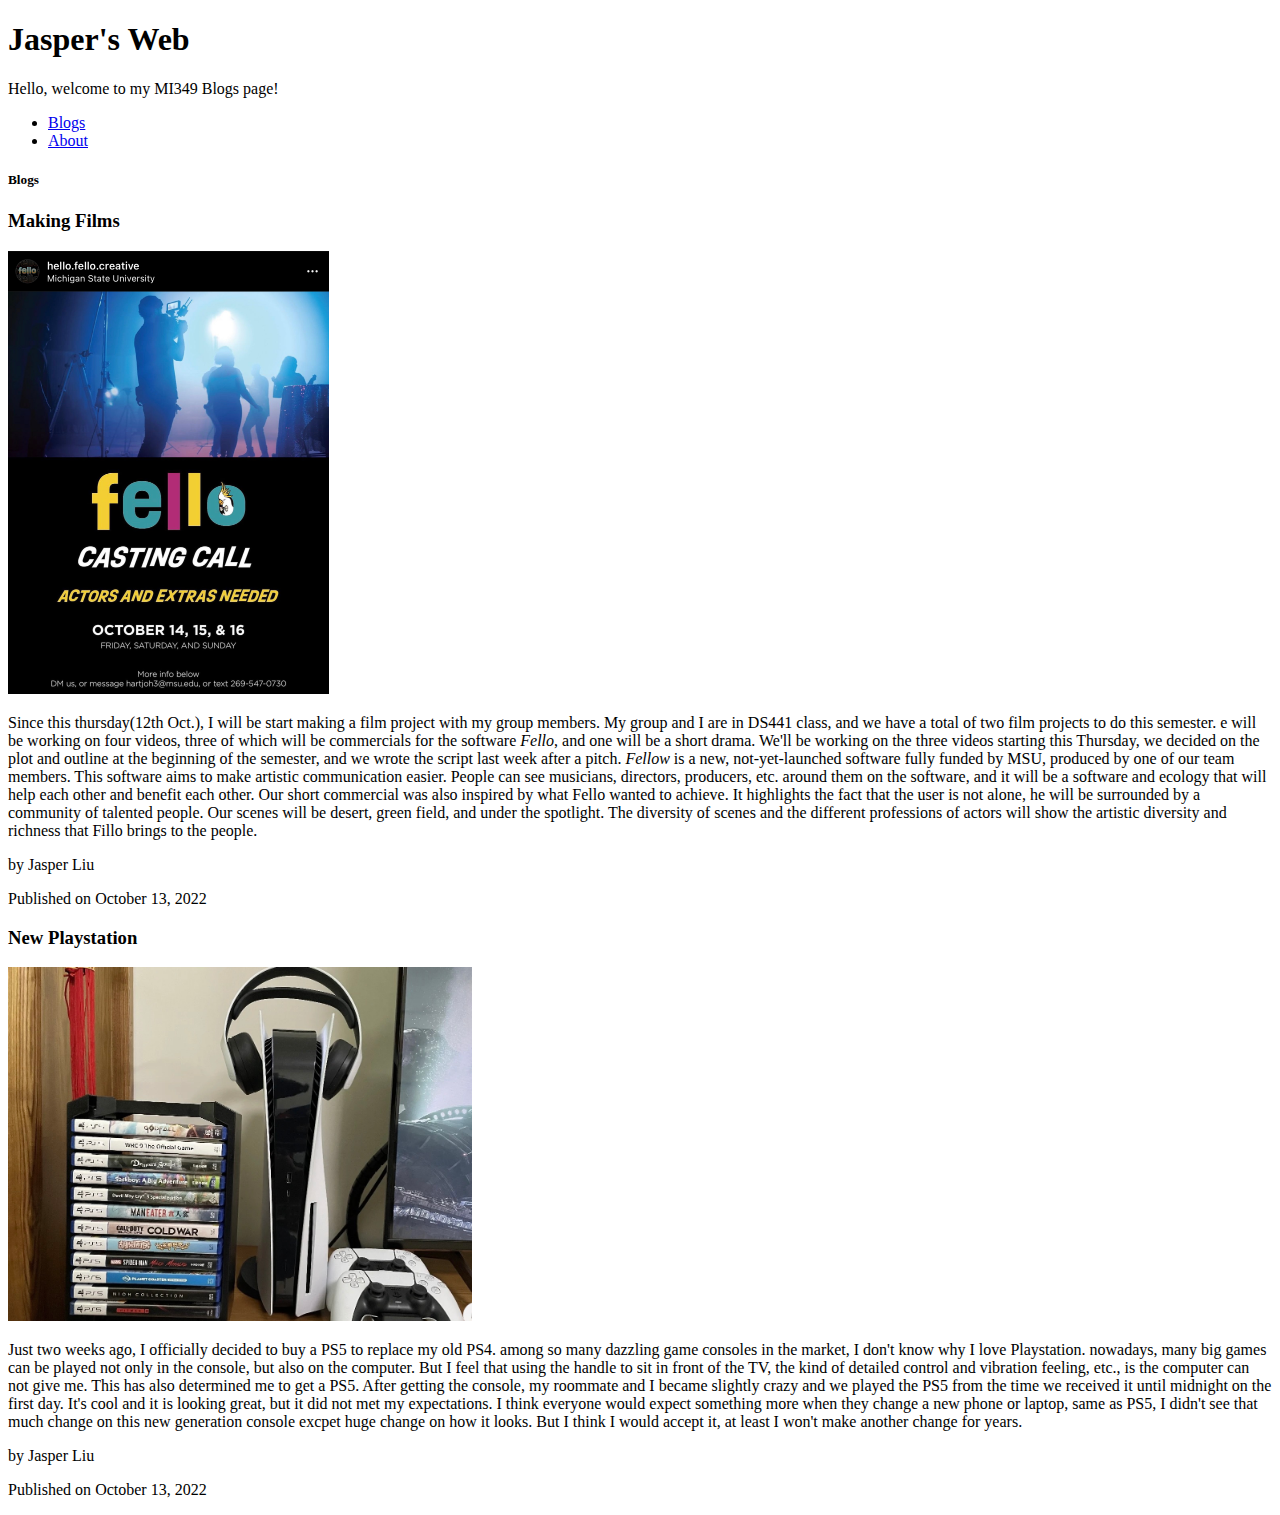
==== index.html @ f915caab "Index&About" ====
<!DOCTYPE html>
<html lang="en">
<head>
    <meta charset="UTF-8">
    <meta http-equiv="X-UA-Compatible" content="IE=edge">
    <meta name="viewport" content="width=device-width, initial-scale=1.0">
    <title>Jasper Web</title>
</head>
<body>
    

    <header>
        <h1>Jasper's Web</h1>
        <p>Hello, welcome to my MI349 Blogs page!</p>
    </header>

    <nav>
        <ul>
            <li><a href="index.html">Blogs</a></li>
            <li><a href="about.html">About</a></li>
        </ul>
    </nav>
    

    <section id="blog">
       <h5>Blogs</h5>
        <article class="Filmmaking">
            <h3>Making Films</h3>
            <p><img src="Fello.jpg" width="321" height="443" alt="Fello"></p>
            <p>Since this thursday(12th Oct.), I will be start making a film project with my group members. My group and I are 
                in DS441 class, and we have a total of two film projects to do this semester. e will be working on four videos, three 
                of which will be commercials for the software <em>Fello</em>, and one will be a short drama. We'll be working on the three videos 
                starting this Thursday, we decided on the plot and outline at the beginning of the semester, and we wrote the script last 
                week after a pitch. <em>Fellow</em> is a new, not-yet-launched software fully funded by MSU, produced by one of 
                our team members. This software aims to make artistic communication easier. People can see musicians, directors, producers, etc. 
                around them on the software, and it will be a software and ecology that will help each other and benefit each other. Our short 
                commercial was also inspired by what Fello wanted to achieve. It highlights the fact that the user is not alone, he will be 
                surrounded by a community of talented people. Our scenes will be desert, green field, and under the spotlight. The diversity of 
                scenes and the different professions of actors will show the artistic diversity and richness that Fillo brings to the people.</p>
            
            <p>by Jasper Liu</p>
            <p>Published on <time datetime="2022-10-13">October 13, 2022</time></p>
        </article>

        <article class="Playstation">
            <h3>New Playstation</h3>
            <p><img src="Playstation.jpg" width="464" height="354" alt="PS5"></p>
            <p>Just two weeks ago, I officially decided to buy a PS5 to replace my old PS4. among so many dazzling game consoles in the market, 
                I don't know why I love Playstation. nowadays, many big games can be played not only in the console, but also on the computer. 
                But I feel that using the handle to sit in front of the TV, the kind of detailed control and vibration feeling, etc., is the 
                computer can not give me. This has also determined me to get a PS5. After getting the console, my roommate and I became slightly 
                crazy and we played the PS5 from the time we received it until midnight on the first day. It's cool and it is looking great, but 
                it did not met my expectations. I think everyone would expect something more when they change a new phone or laptop, same as PS5, 
                I didn't see that much change on this new generation console excpet huge change on how it looks. But I think I would accept it,
                 at least I won't make another change for years.</p>
            <p>by Jasper Liu</p>
            <p>Published on <time datetime="2022-10-13">October 13, 2022</time></p>
        </article>
    </section>
</body>
</html>
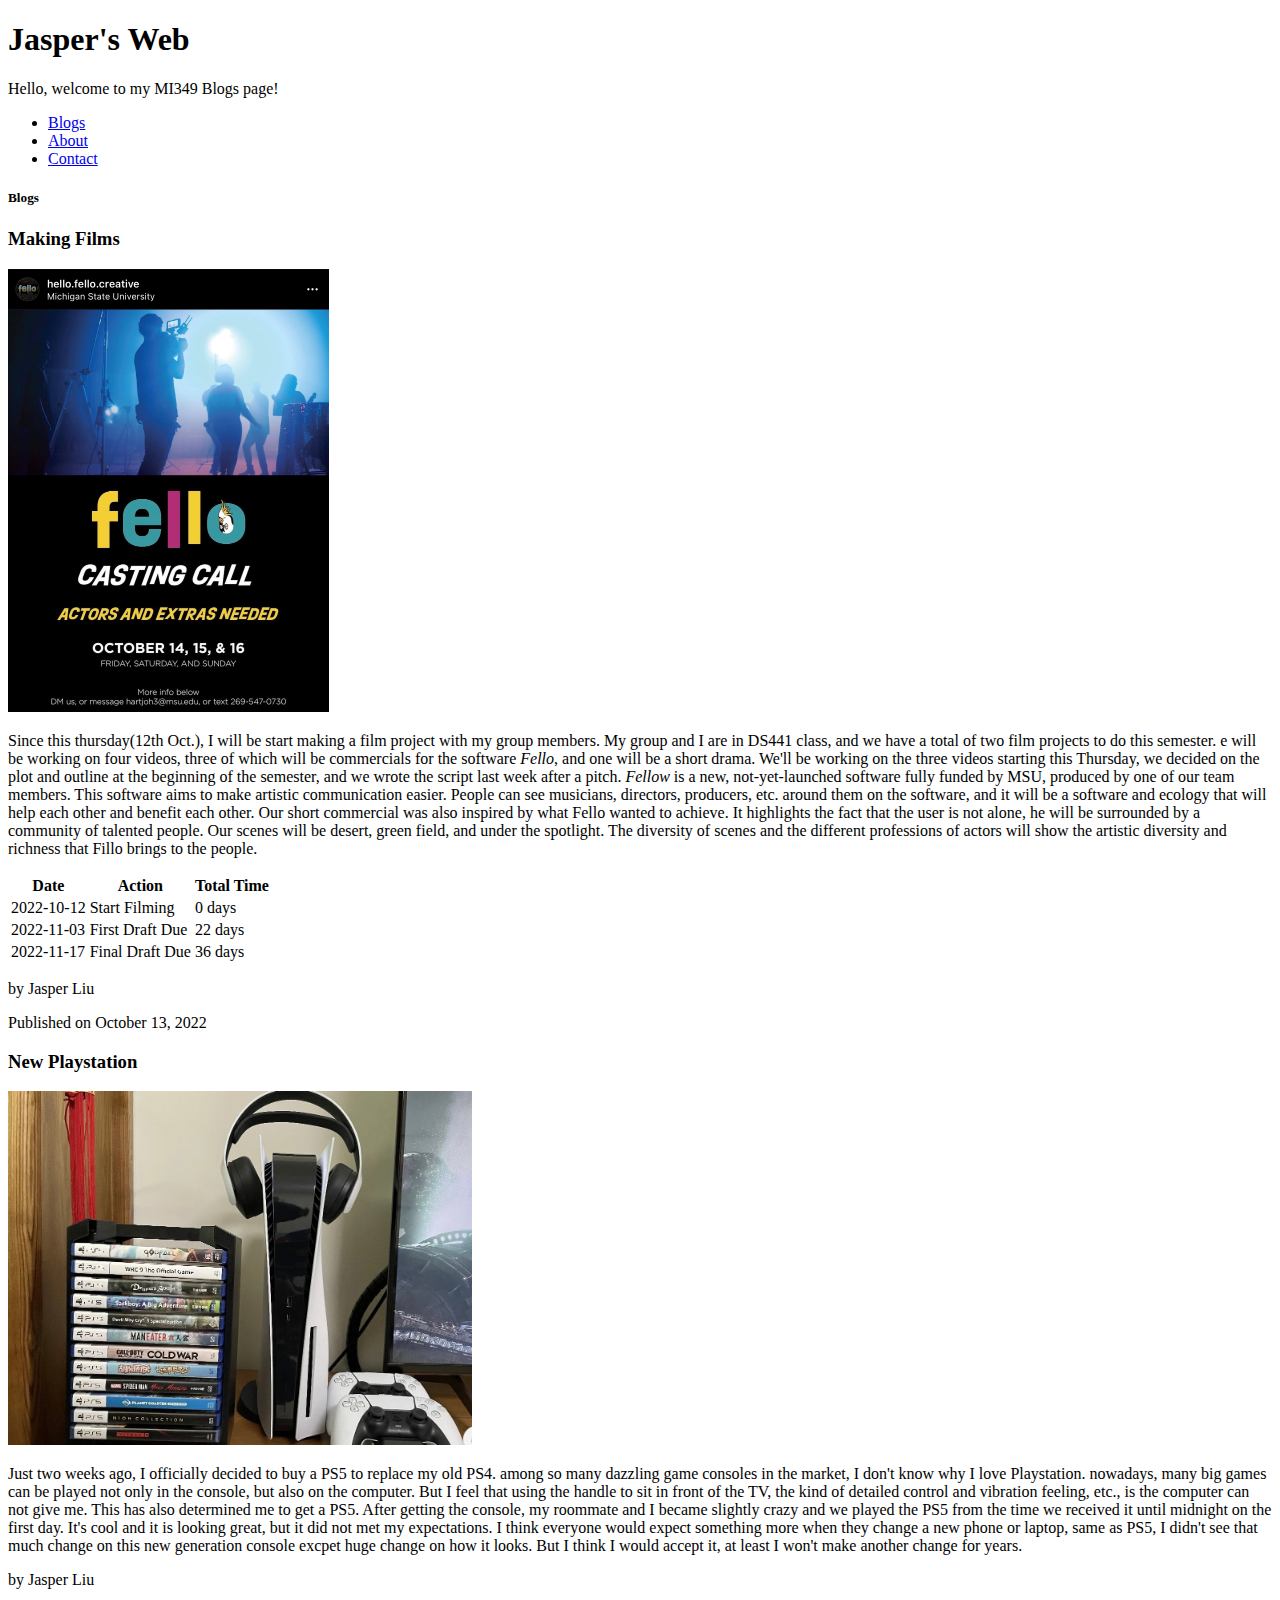
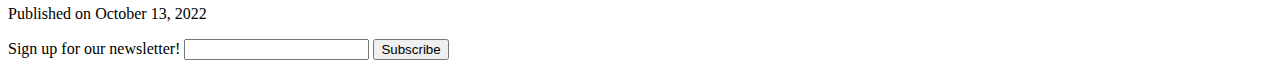
==== commit 36c5aa17: "html 5 forms and tables" ====
--- a/index.html
+++ b/index.html
@@ -18,6 +18,7 @@
         <ul>
             <li><a href="index.html">Blogs</a></li>
             <li><a href="about.html">About</a></li>
+            <li><a href="contact.html">Contact</a></li>
         </ul>
     </nav>
     
@@ -38,6 +39,29 @@
                 surrounded by a community of talented people. Our scenes will be desert, green field, and under the spotlight. The diversity of 
                 scenes and the different professions of actors will show the artistic diversity and richness that Fillo brings to the people.</p>
             
+                <table>
+                    <tr>
+                        <th>Date</th>
+                        <th>Action</th>
+                        <th>Total Time</th>
+                    </tr>
+                    <tr>
+                        <td>2022-10-12</td>
+                        <td>Start Filming</td>
+                        <td>0 days</td>
+                    </tr>
+                    <tr>
+                        <td>2022-11-03</td>
+                        <td>First Draft Due</td>
+                        <td>22 days</td>
+                    </tr>
+                    <tr>
+                        <td>2022-11-17</td>
+                        <td>Final Draft Due</td>
+                        <td>36 days</td>
+                    </tr>
+                </table>
+
             <p>by Jasper Liu</p>
             <p>Published on <time datetime="2022-10-13">October 13, 2022</time></p>
         </article>
@@ -53,9 +77,18 @@
                 it did not met my expectations. I think everyone would expect something more when they change a new phone or laptop, same as PS5, 
                 I didn't see that much change on this new generation console excpet huge change on how it looks. But I think I would accept it,
                  at least I won't make another change for years.</p>
+            
             <p>by Jasper Liu</p>
             <p>Published on <time datetime="2022-10-13">October 13, 2022</time></p>
         </article>
     </section>
+    <section id="newsletter">
+        <form>
+            <label>Sign up for our newsletter!
+                <input type="text">
+            </label>
+            <button>Subscribe</button>
+        </form>
+    </section>
 </body>
 </html>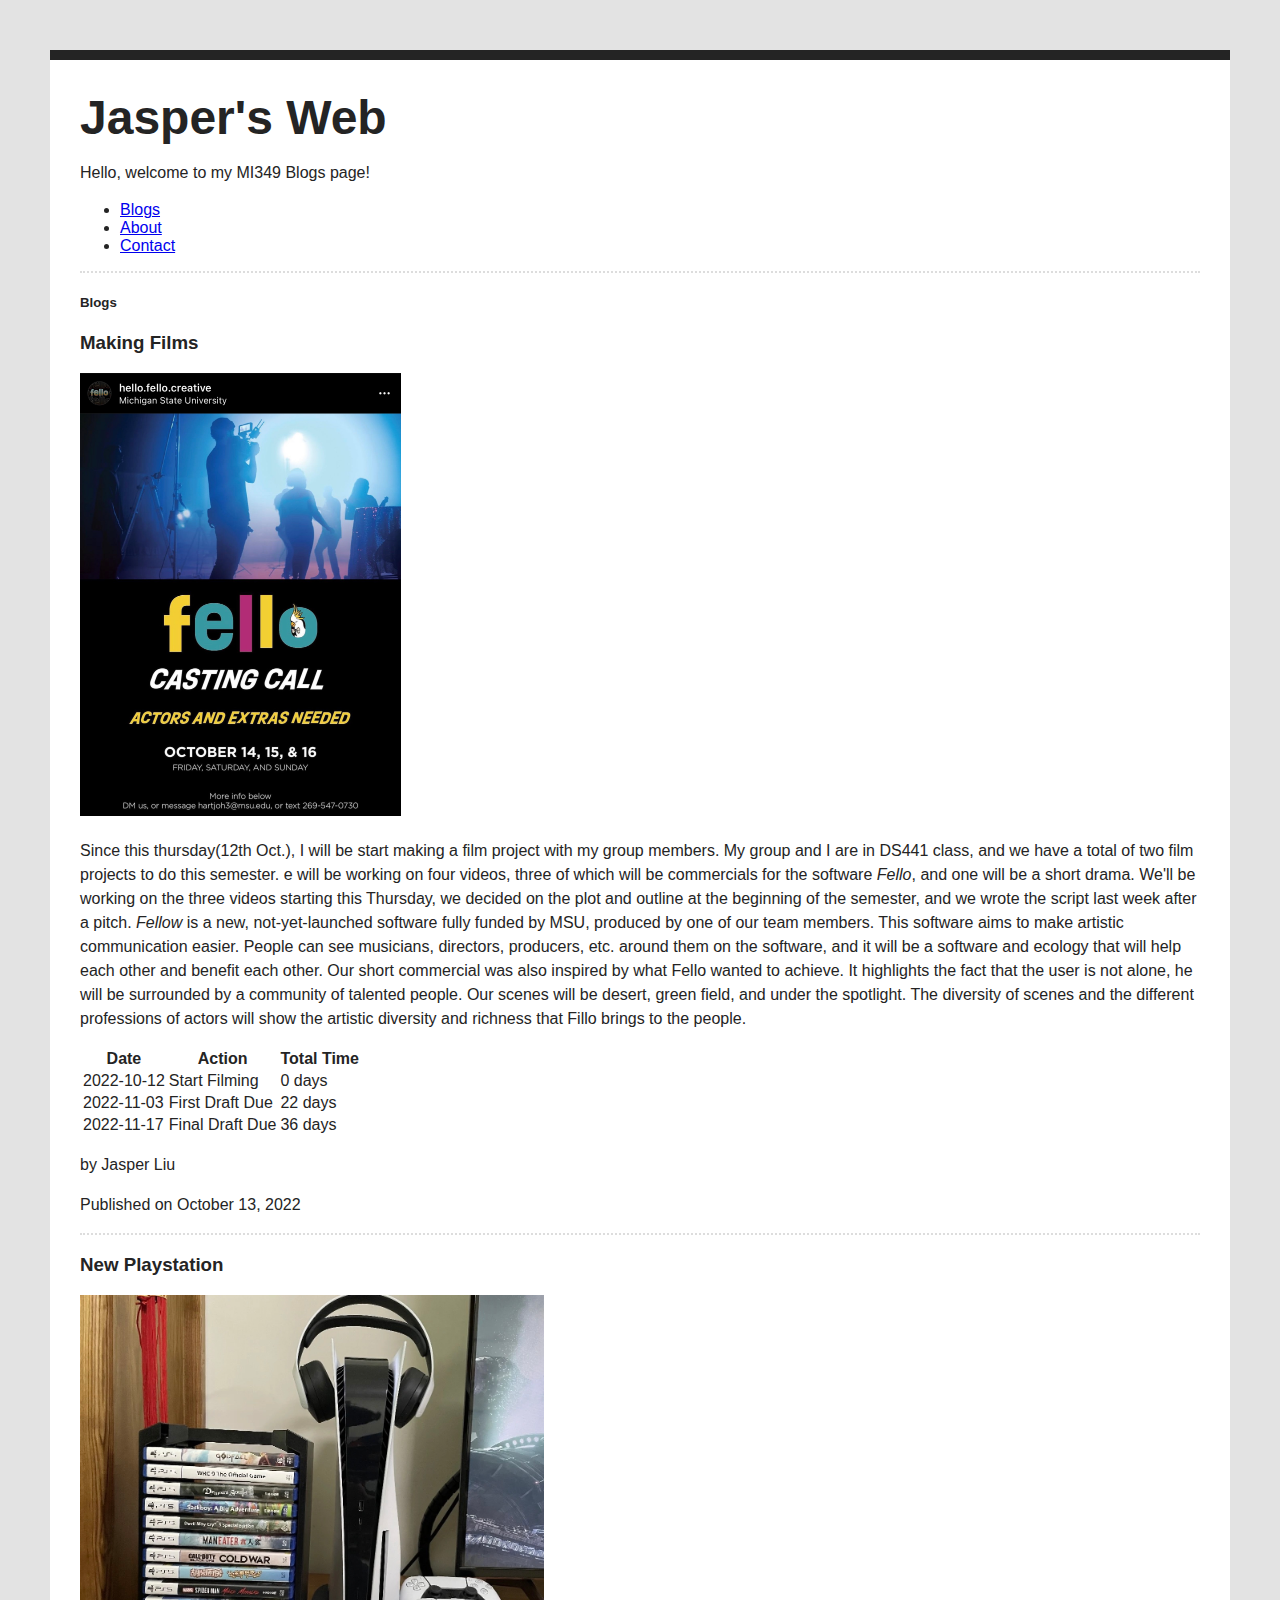
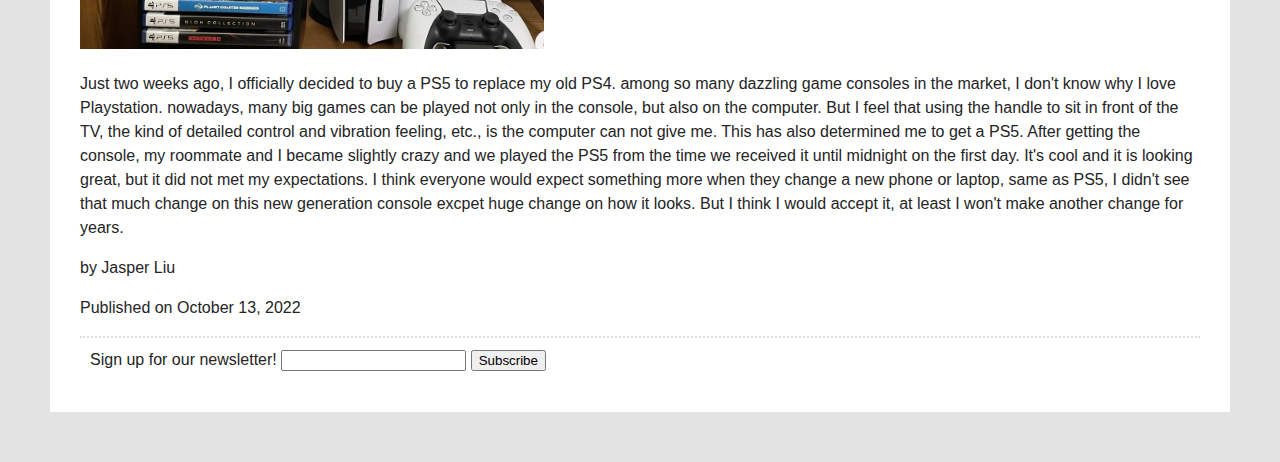
==== commit 12571d8a: "CSS" ====
--- a/index.html
+++ b/index.html
@@ -4,6 +4,7 @@
     <meta charset="UTF-8">
     <meta http-equiv="X-UA-Compatible" content="IE=edge">
     <meta name="viewport" content="width=device-width, initial-scale=1.0">
+    <link rel="stylesheet" href="style.css">
     <title>Jasper Web</title>
 </head>
 <body>
@@ -25,7 +26,7 @@
 
     <section id="blog">
        <h5>Blogs</h5>
-        <article class="Filmmaking">
+        <article class="posts">
             <h3>Making Films</h3>
             <p><img src="Fello.jpg" width="321" height="443" alt="Fello"></p>
             <p>Since this thursday(12th Oct.), I will be start making a film project with my group members. My group and I are 
@@ -66,7 +67,7 @@
             <p>Published on <time datetime="2022-10-13">October 13, 2022</time></p>
         </article>
 
-        <article class="Playstation">
+        <article class="posts">
             <h3>New Playstation</h3>
             <p><img src="Playstation.jpg" width="464" height="354" alt="PS5"></p>
             <p>Just two weeks ago, I officially decided to buy a PS5 to replace my old PS4. among so many dazzling game consoles in the market, 
--- a/style.css
+++ b/style.css
@@ -0,0 +1,34 @@
+html {
+    background: #e3e3e3;
+}
+
+body {
+    font-family: Arial, Helvetica, sans-serif;
+    margin: 50px;
+    padding: 30px;
+    color: #242424;
+    border-top: 10px solid #242424;
+    background: #ffffff;
+}
+
+h1 {
+    font-size: 3em;
+    margin: 0px;
+}
+
+p {
+    line-height: 1.5em;
+}
+
+#blog {
+    border-top:  2px dotted #ddd;
+}
+
+.posts {
+    border-bottom: 2px dotted #ddd;
+}
+
+#newsletter {
+    margin: 10px;
+    line-height: 1.5em;
+}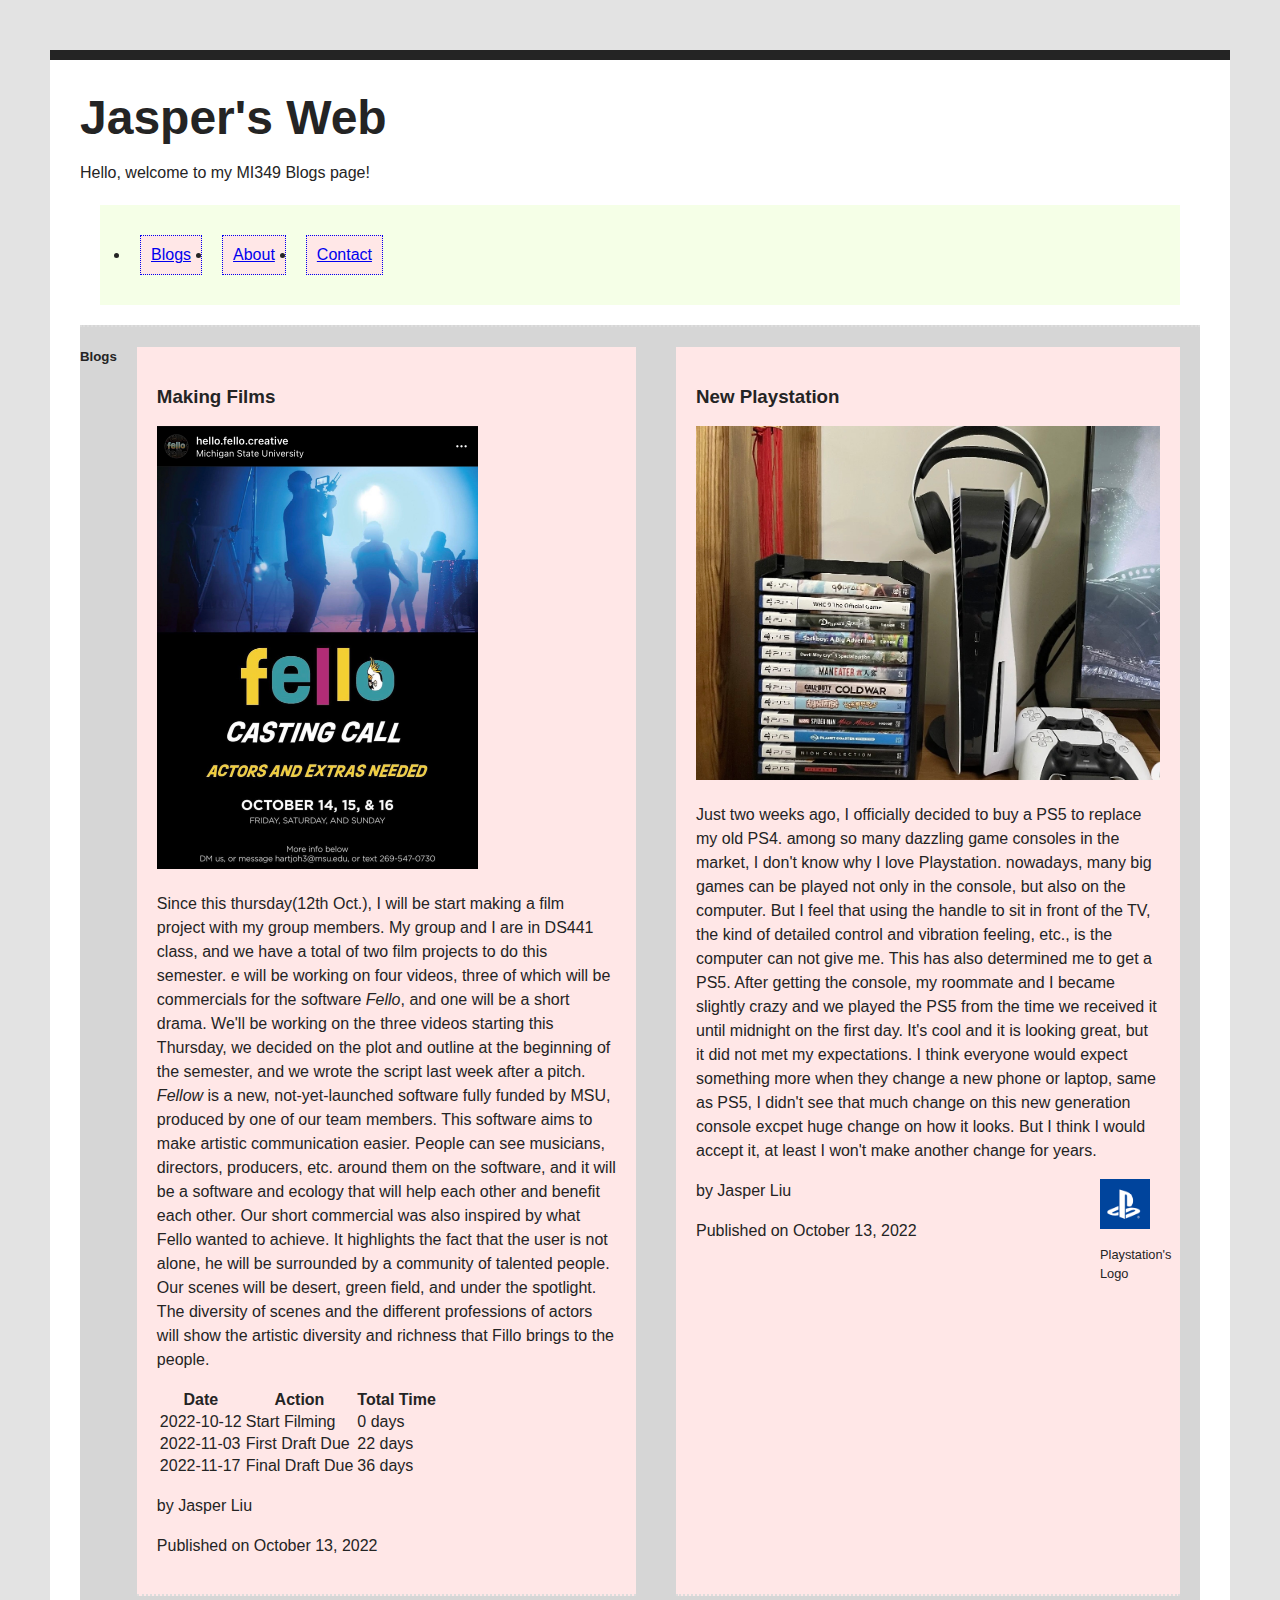
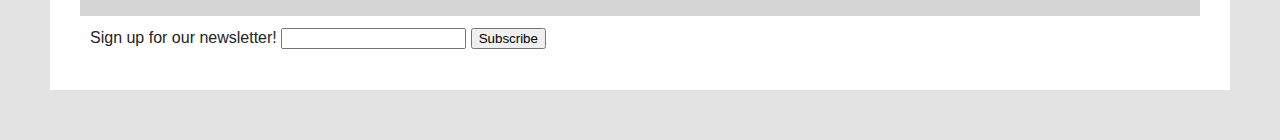
==== commit c2d5cf39: "css layout" ====
--- a/index.html
+++ b/index.html
@@ -16,11 +16,11 @@
     </header>
 
     <nav>
-        <ul>
+        <div class="nav-bar">
             <li><a href="index.html">Blogs</a></li>
             <li><a href="about.html">About</a></li>
             <li><a href="contact.html">Contact</a></li>
-        </ul>
+        </div>
     </nav>
     
 
@@ -78,7 +78,10 @@
                 it did not met my expectations. I think everyone would expect something more when they change a new phone or laptop, same as PS5, 
                 I didn't see that much change on this new generation console excpet huge change on how it looks. But I think I would accept it,
                  at least I won't make another change for years.</p>
-            
+                 
+             <div class="img-container">
+                <img src="PSL.png" width="50" height="50" alt="PSG logo"><p>Playstation's Logo</p>
+            </div>
             <p>by Jasper Liu</p>
             <p>Published on <time datetime="2022-10-13">October 13, 2022</time></p>
         </article>
--- a/style.css
+++ b/style.css
@@ -1,6 +1,7 @@
 html {
     background: #e3e3e3;
 }
+
 
 body {
     font-family: Arial, Helvetica, sans-serif;
@@ -22,13 +23,51 @@
 
 #blog {
     border-top:  2px dotted #ddd;
+    background: #d6d6d6;
+    display: flex;
 }
 
 .posts {
     border-bottom: 2px dotted #ddd;
 }
 
+article {
+    background-color: #ffe7e7;
+    padding: 20px;
+    margin: 20px;
+    display: inline-block;
+}
+
+
 #newsletter {
     margin: 10px;
     line-height: 1.5em;
+}
+
+.nav-bar {
+    position: sticky;
+    display: flex;
+    padding: 20px;
+    margin: 20px;
+    padding-left: 30px;
+    background: rgb(245, 255, 231);
+}
+
+.nav-bar a{
+    display: flex;
+    padding: 10px;
+    margin: 10px;
+    background-color: #ffe7e7;
+    text-align: center;
+    flex-grow: 3;
+    border: 1px dotted;
+}
+
+.img-container {
+    height: 60px;
+    width: 60px;
+    float: right;
+    margin-left: 10px;
+    font-size: 0.8em;
+
 }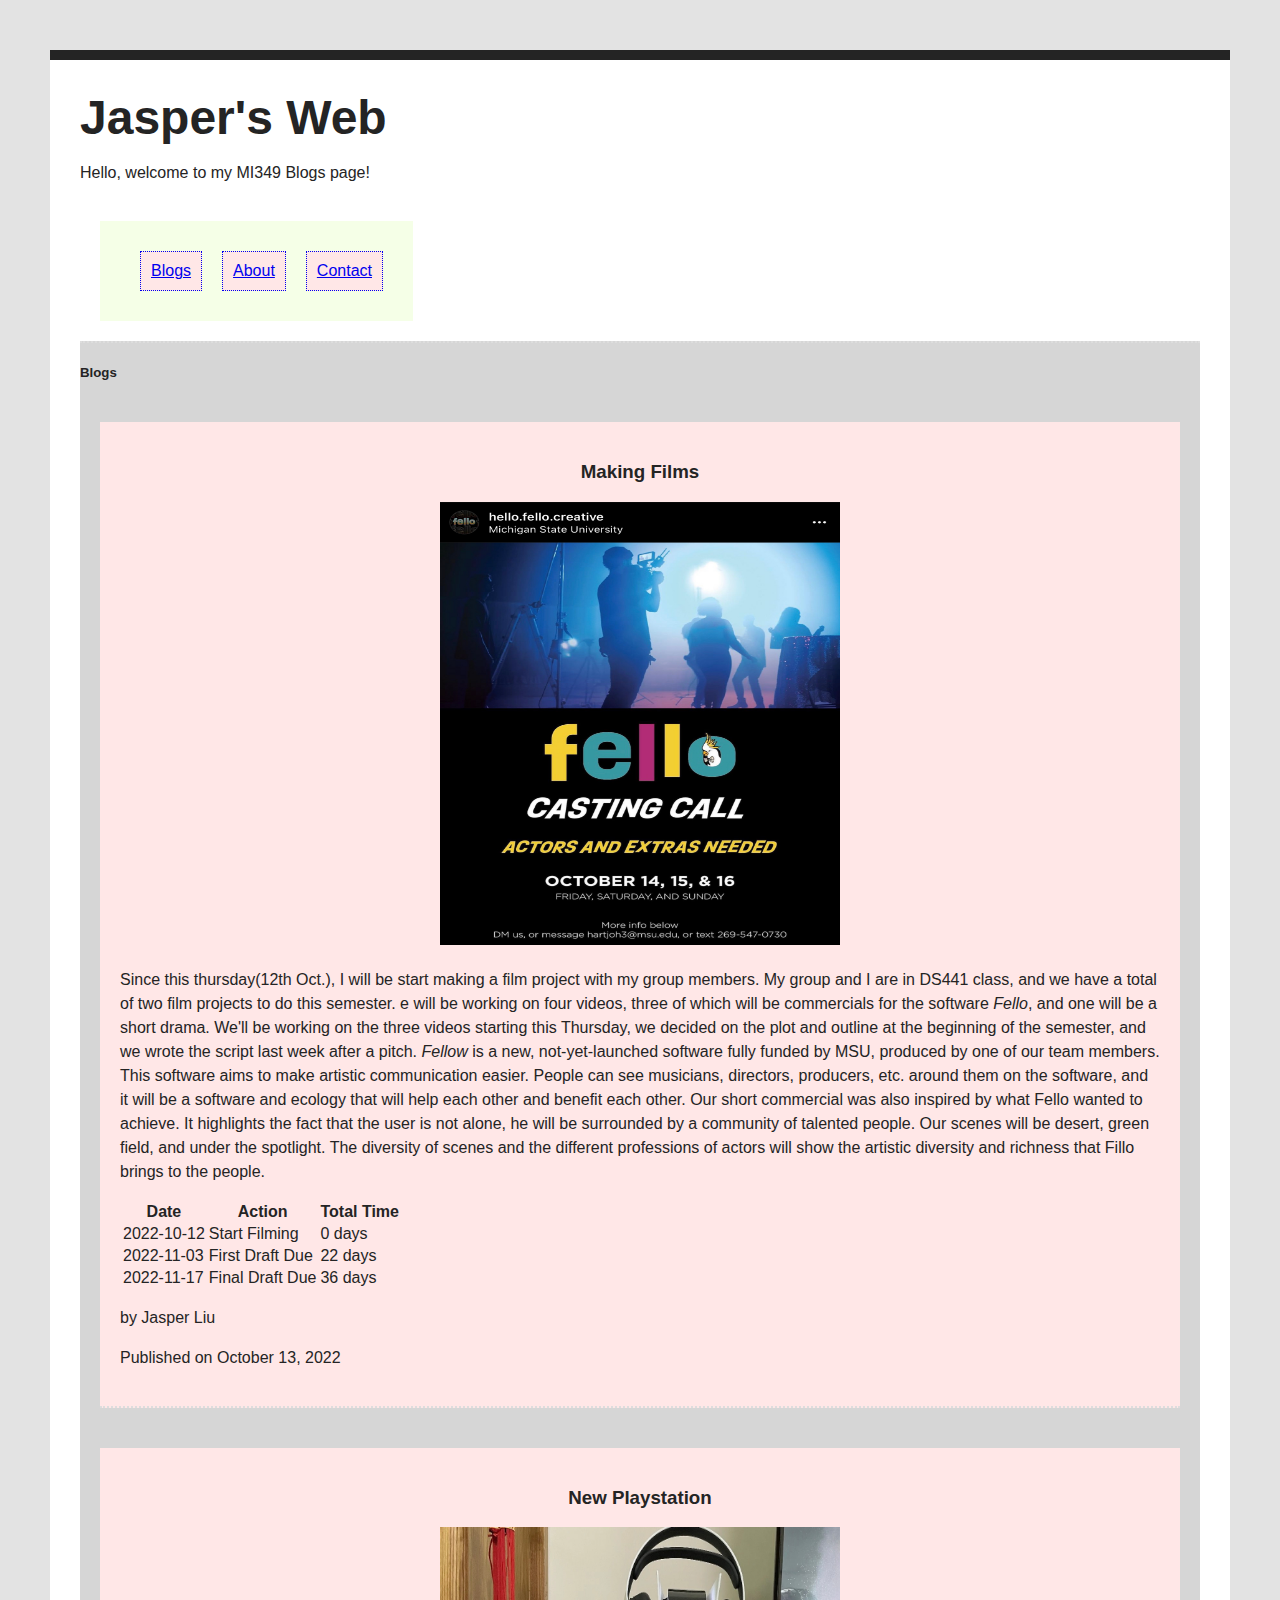
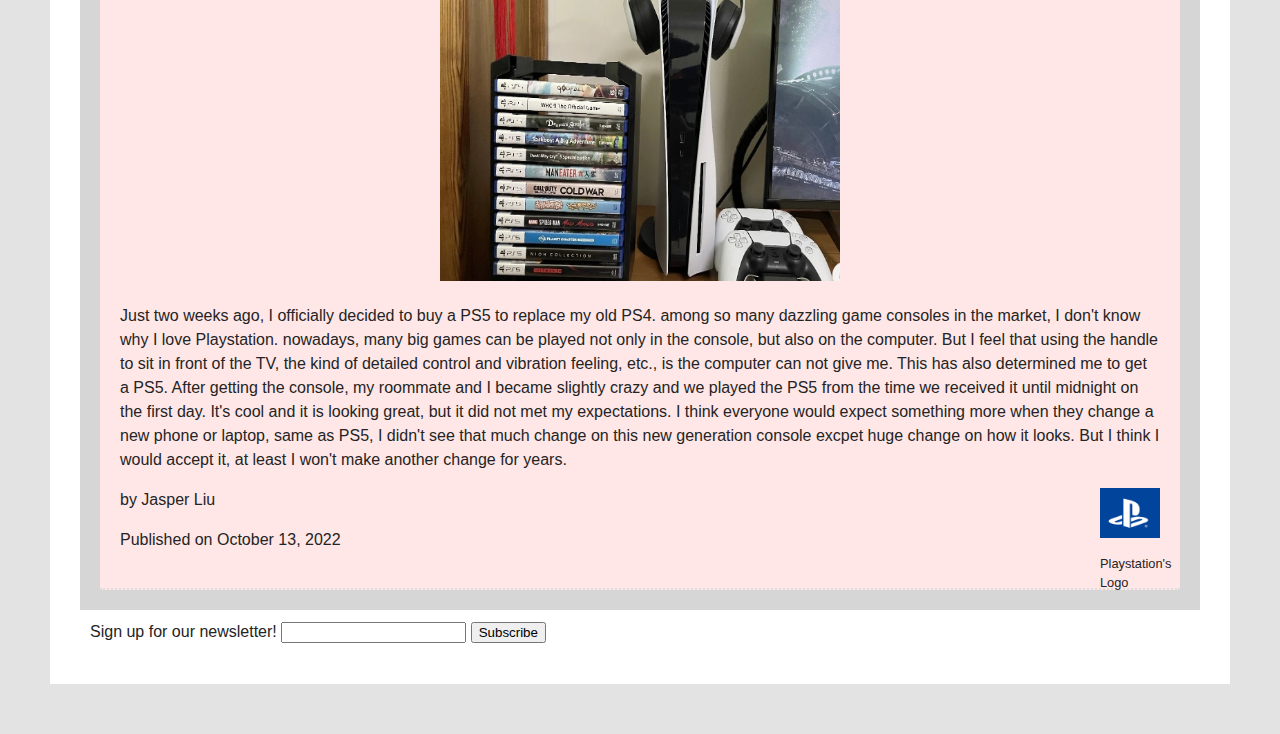
==== commit 58116dee: "Media queries" ====
--- a/index.html
+++ b/index.html
@@ -16,11 +16,11 @@
     </header>
 
     <nav>
-        <div class="nav-bar">
+        <ul class="nav-bar">
             <li><a href="index.html">Blogs</a></li>
             <li><a href="about.html">About</a></li>
             <li><a href="contact.html">Contact</a></li>
-        </div>
+        </ul>
     </nav>
     
 
@@ -28,7 +28,7 @@
        <h5>Blogs</h5>
         <article class="posts">
             <h3>Making Films</h3>
-            <p><img src="Fello.jpg" width="321" height="443" alt="Fello"></p>
+            <p class="fello"><img src="Fello.jpg" width="321" height="443" alt="Fello"></p>
             <p>Since this thursday(12th Oct.), I will be start making a film project with my group members. My group and I are 
                 in DS441 class, and we have a total of two film projects to do this semester. e will be working on four videos, three 
                 of which will be commercials for the software <em>Fello</em>, and one will be a short drama. We'll be working on the three videos 
@@ -69,7 +69,7 @@
 
         <article class="posts">
             <h3>New Playstation</h3>
-            <p><img src="Playstation.jpg" width="464" height="354" alt="PS5"></p>
+            <p class="ps"><img src="Playstation.jpg" width="464" height="354" alt="PS5"></p>
             <p>Just two weeks ago, I officially decided to buy a PS5 to replace my old PS4. among so many dazzling game consoles in the market, 
                 I don't know why I love Playstation. nowadays, many big games can be played not only in the console, but also on the computer. 
                 But I feel that using the handle to sit in front of the TV, the kind of detailed control and vibration feeling, etc., is the 
@@ -78,7 +78,7 @@
                 it did not met my expectations. I think everyone would expect something more when they change a new phone or laptop, same as PS5, 
                 I didn't see that much change on this new generation console excpet huge change on how it looks. But I think I would accept it,
                  at least I won't make another change for years.</p>
-                 
+
              <div class="img-container">
                 <img src="PSL.png" width="50" height="50" alt="PSG logo"><p>Playstation's Logo</p>
             </div>
@@ -86,6 +86,8 @@
             <p>Published on <time datetime="2022-10-13">October 13, 2022</time></p>
         </article>
     </section>
+
+
     <section id="newsletter">
         <form>
             <label>Sign up for our newsletter!
@@ -94,5 +96,10 @@
             <button>Subscribe</button>
         </form>
     </section>
+
+
+
+
+
 </body>
 </html>--- a/style.css
+++ b/style.css
@@ -1,5 +1,9 @@
 html {
     background: #e3e3e3;
+}
+
+img {
+    width: 100% ;
 }
 
 
@@ -17,6 +21,10 @@
     margin: 0px;
 }
 
+h3{
+    text-align: center;
+}
+
 p {
     line-height: 1.5em;
 }
@@ -24,7 +32,7 @@
 #blog {
     border-top:  2px dotted #ddd;
     background: #d6d6d6;
-    display: flex;
+    display: inline-block;
 }
 
 .posts {
@@ -46,15 +54,17 @@
 
 .nav-bar {
     position: sticky;
-    display: flex;
+    display: inline-flex;
     padding: 20px;
     margin: 20px;
     padding-left: 30px;
     background: rgb(245, 255, 231);
+    list-style-type: none;
+    text-align: center;
 }
 
 .nav-bar a{
-    display: flex;
+    display: inline-flex;
     padding: 10px;
     margin: 10px;
     background-color: #ffe7e7;
@@ -70,4 +80,22 @@
     margin-left: 10px;
     font-size: 0.8em;
 
+}
+
+.ps {
+    width: 400px;
+    margin: 0 auto;
+}
+
+.fello {
+    width: 400px;
+    margin: 0 auto;
+}
+
+
+@media (max-width: 400px) {
+    section {
+        background: #e3e3e3
+
+    }
 }